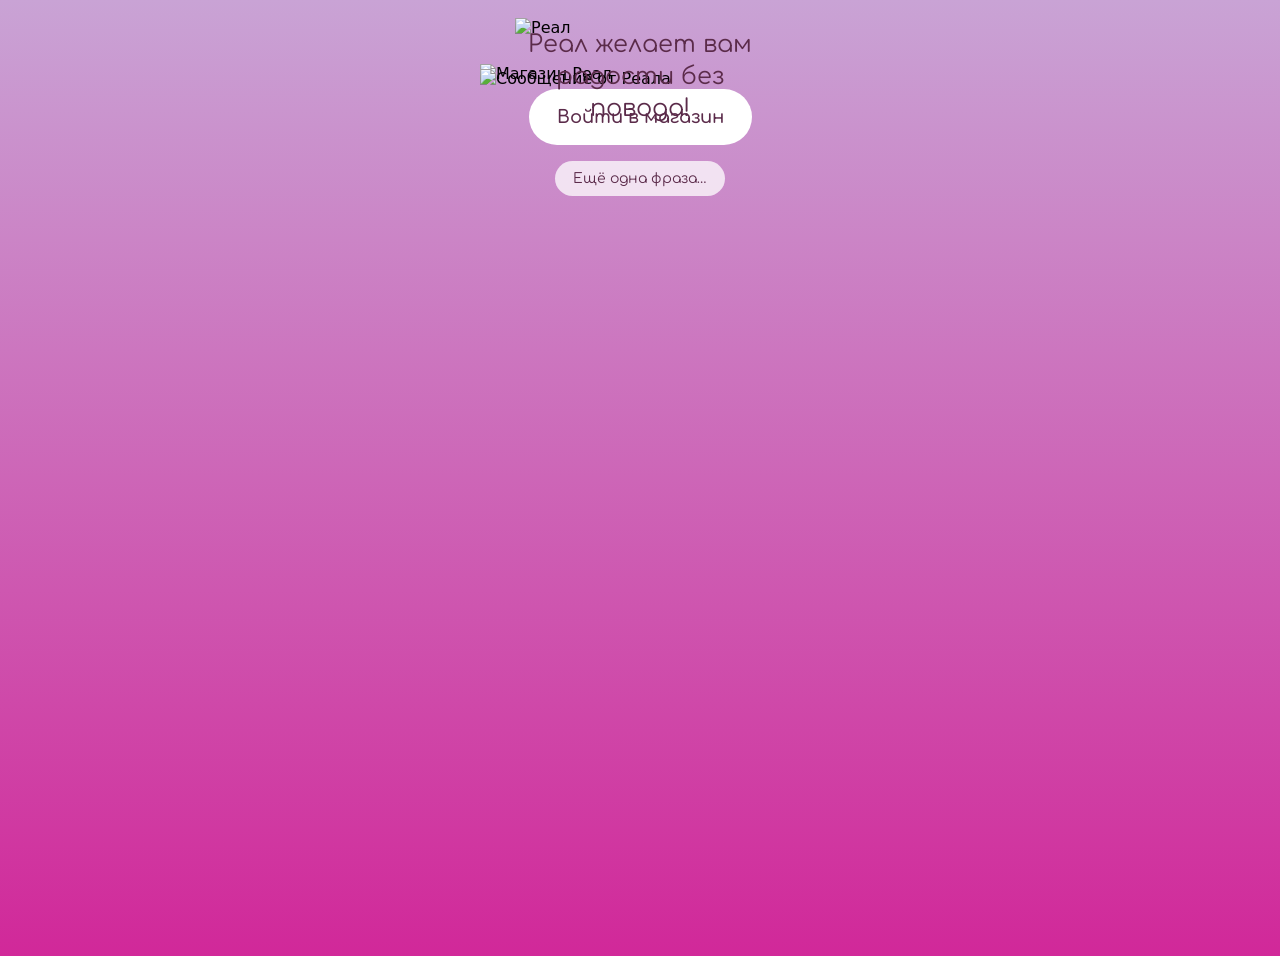
==== index.html @ b049d518 "Add files via upload" ====
<!DOCTYPE html>
<html lang="ru">
<head>
  <meta charset="UTF-8" />
  <meta name="viewport" content="width=device-width, initial-scale=1.0" />
  <title>Реал для тебя</title>

<link rel="preconnect" href="https://fonts.googleapis.com">
<link rel="preconnect" href="https://fonts.gstatic.com" crossorigin>
<link href="https://fonts.googleapis.com/css2?family=Comfortaa:wght@400;500;600&display=swap" rel="stylesheet">
  
  <link rel="stylesheet" href="style.css" />
</head>

<body>
  <div class="container">

    <!-- Логотип -->
    <img src="assets/rt_logo.png" alt="Реал" class="logo" />

    <!-- Облачко с текстом -->
<div class="speech-wrapper" id="speechWrapper">
  <div class="speech-float">
    <img src="assets/rt_textcloud.png" alt="Сообщение от Реала" class="speech-bubble" />
    <div class="speech-text" id="speechText">
      Реал рад тебя видеть! Если честно, то даже Очень рад!
    </div>
  </div>
</div>

    <!-- Домик -->
<img src="assets/rt_shop.png" alt="Магазин Реал" class="house" />

<!-- Кнопка -->
<a href="shop.html" class="enter-button">
  Войти в магазин
</a>

<button class="next-button" id="nextPhrase">
  Ещё одна фраза…
</button>

  </div>

  <script src="script.js"></script>
</body>
</html>
---- style.css ----
из/* Сброс */
* {
  margin: 0;
  padding: 0;
  box-sizing: border-box;
}

/* Тело страницы */
body {
  min-height: 100vh;
  background: linear-gradient(180deg, #C9A3D5, #D12899);
  font-family: system-ui, -apple-system, BlinkMacSystemFont, "Segoe UI", sans-serif;
  display: flex;
  justify-content: center;
  align-items: center;
}

/* Контейнер */
.container {
  width: 100%;
  max-width: 420px;
  height: 100vh;
  padding: 20px;
  display: flex;
  flex-direction: column;
  align-items: center;
  justify-content: flex-start;
}

/* Логотип */
.logo {
  width: 78%;
  max-width: 250px;
  margin-top: -10px;
  margin-bottom: 32px;
}

/* Облачко */
.speech-wrapper {
  position: relative;
  width: 100%;
  max-width: 320px;
  transition: transform 0.7s ease;
}

.speech-float {
  animation: float 4s ease-in-out infinite;
}

.speech-bubble {
  width: 100%;
  display: block;
}

/* Текст в облачке */
.speech-text {
  position: absolute;
  top: 42%;
  left: 50%;
  transform: translate(-50%, -50%);
  width: 85%;
  text-align: center;
  
  font-family: 'Comfortaa', sans-serif;
  
  font-size: 24px;
  line-height: 1.33;
  color: #5b2b4a;
  opacity: 1;
  transition: opacity 0.4s ease;
}

/* Домик */
.house {
  width: 100%;
  max-width: 320px;
  margin-top: -24px;
  margin-bottom: 0px;
}

/* Кнопка */
.next-button {
  margin-top: 0px;
  margin-bottom: 0px;
  padding: 10px 18px;   /* было 14px 22px */
  border: none;
  border-radius: 26px;  /* чуть меньше */
  background-color: rgba(255, 255, 255, 0.75);
  color: #5b2b4a;
  font-size: 14px;      /* было 16px */
  font-family: 'Comfortaa', sans-serif;
  cursor: pointer;
  transition: transform 0.2s ease, background-color 0.2s ease;
}

.next-button:active {
  transform: scale(0.96);
  background-color: rgba(255, 255, 255, 1);
}

/* Плавное «плавание» облачка */
@keyframes float {
  0% { transform: translateY(0); }
  50% { transform: translateY(-6px); }
  100% { transform: translateY(0); }
}

/* Реакция облачка при смене фразы */
.speech-wrapper.react {
  transform: scale(1.1);
}

/* Кнопка "Войти в магазин" */
.enter-button {
  margin-top: 6px;
  margin-bottom: 16px;
  padding: 18px 28px;   /* увеличили */
  border-radius: 32px;
  background-color: #ffffff;  /* сделали плотнее */
  color: #5b2b4a;
  font-size: 18px;      /* увеличили */
  font-weight: 600;     /* добавили акцент */
  font-family: 'Comfortaa', sans-serif;
  text-decoration: none;
  text-align: center;
  transition: transform 0.2s ease, box-shadow 0.2s ease;
}

.enter-button:active {
  transform: scale(0.96);
}


/* Контейнер второй страницы */
.shop-container {
  min-height: 100vh;
  padding: 20px;
  display: flex;
  flex-direction: column;
}

/* Кнопка выхода */
.exit-button {
  align-self: flex-start;
  padding: 10px 18px;
  border-radius: 25px;
  background-color: rgba(255, 255, 255, 0.9);
  color: #5b2b4a;
  font-size: 14px;
  font-family: 'Comfortaa', sans-serif;
  text-decoration: none;
  margin-bottom: 20px;
  transition: transform 0.2s ease;
}

.exit-button:active {
  transform: scale(0.95);
}

/* Галерея */
.gallery {
  display: grid;
  grid-template-columns: 1fr 1fr;
  gap: 4px;
  width: 100%;
}

/* Картинки */
.gallery img {
  width: 100%;
  aspect-ratio: 4 / 5;
  object-fit: contain;
  justify-self: center;
}
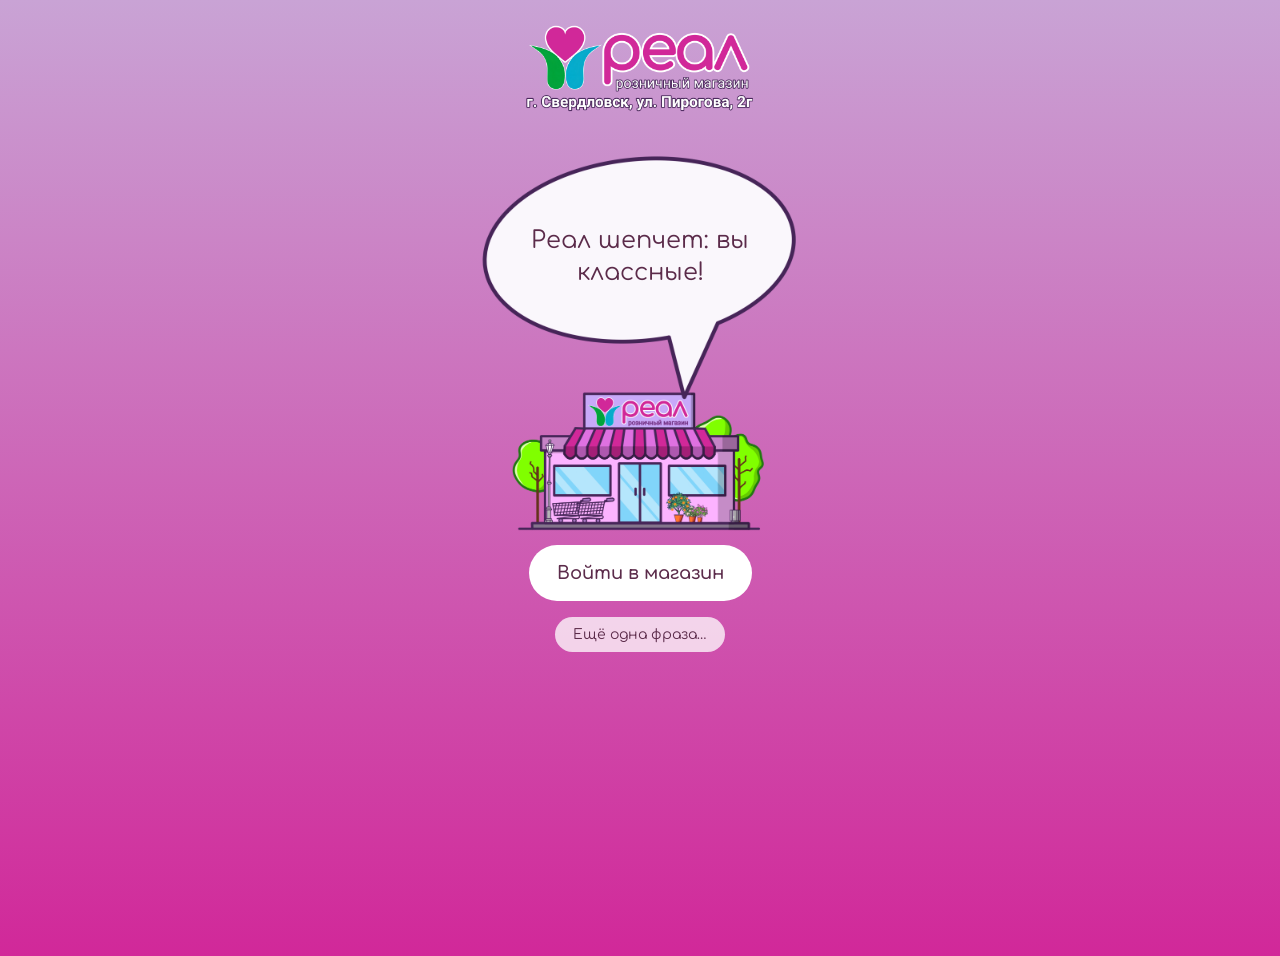
==== commit 9162cd0f: "Update index.html" ====
--- a/index.html
+++ b/index.html
@@ -13,6 +13,9 @@
 </head>
 
 <body>
+
+  <div class="petals"></div>
+  
   <div class="container">
 
     <!-- Логотип -->
--- a/style.css
+++ b/style.css
@@ -172,3 +172,94 @@
   object-fit: contain;
   justify-self: center;
 }
+
+/* ===== Overlay товара ===== */
+.item-overlay {
+  position: fixed;
+  inset: 0;
+  background: rgba(0, 0, 0, 0.65);
+  display: flex;
+  justify-content: center;
+  align-items: center;
+  opacity: 0;
+  pointer-events: none;
+  transition: opacity 0.3s ease;
+  z-index: 1000;
+}
+
+.item-overlay.active {
+  opacity: 1;
+  pointer-events: auto;
+}
+
+/* Модальное окно */
+.item-modal {
+  position: relative;
+  width: 80vw;
+  max-width: 420px;
+  max-height: 80vh;
+}
+
+.item-modal img {
+  width: 100%;
+  height: auto;
+  border-radius: 14px;
+}
+
+/* Крестик */
+.close-modal {
+  position: absolute;
+  top: -14px;
+  right: -14px;
+  width: 36px;
+  height: 36px;
+  border-radius: 50%;
+  border: none;
+  background: white;
+  font-size: 24px;
+  line-height: 1;
+  cursor: pointer;
+  font-family: 'Comfortaa', sans-serif;
+}
+.enter-left {
+  transform: translateX(30%);
+  opacity: 0;
+}
+
+/* центр */
+.center {
+  transform: translateX(0);
+  opacity: 1;
+}
+
+.modal-img {
+  position: absolute;
+  inset: 0;
+  width: 100%;
+  height: auto;
+  opacity: 0;
+  transition: transform 0.3s ease, opacity 0.3s ease;
+}
+
+.modal-img.active {
+  opacity: 1;
+  transform: translateX(0);
+}
+
+/* Анимация zoom */
+.item-modal {
+  transform: scale(0.85);
+  opacity: 0;
+  transition: transform 0.35s ease, opacity 0.35s ease;
+}
+
+.item-overlay.active .item-modal {
+  transform: scale(1);
+  opacity: 1;
+}
+
+html.no-scroll,
+body.no-scroll {
+  overflow: hidden;
+  height: 100%;
+}
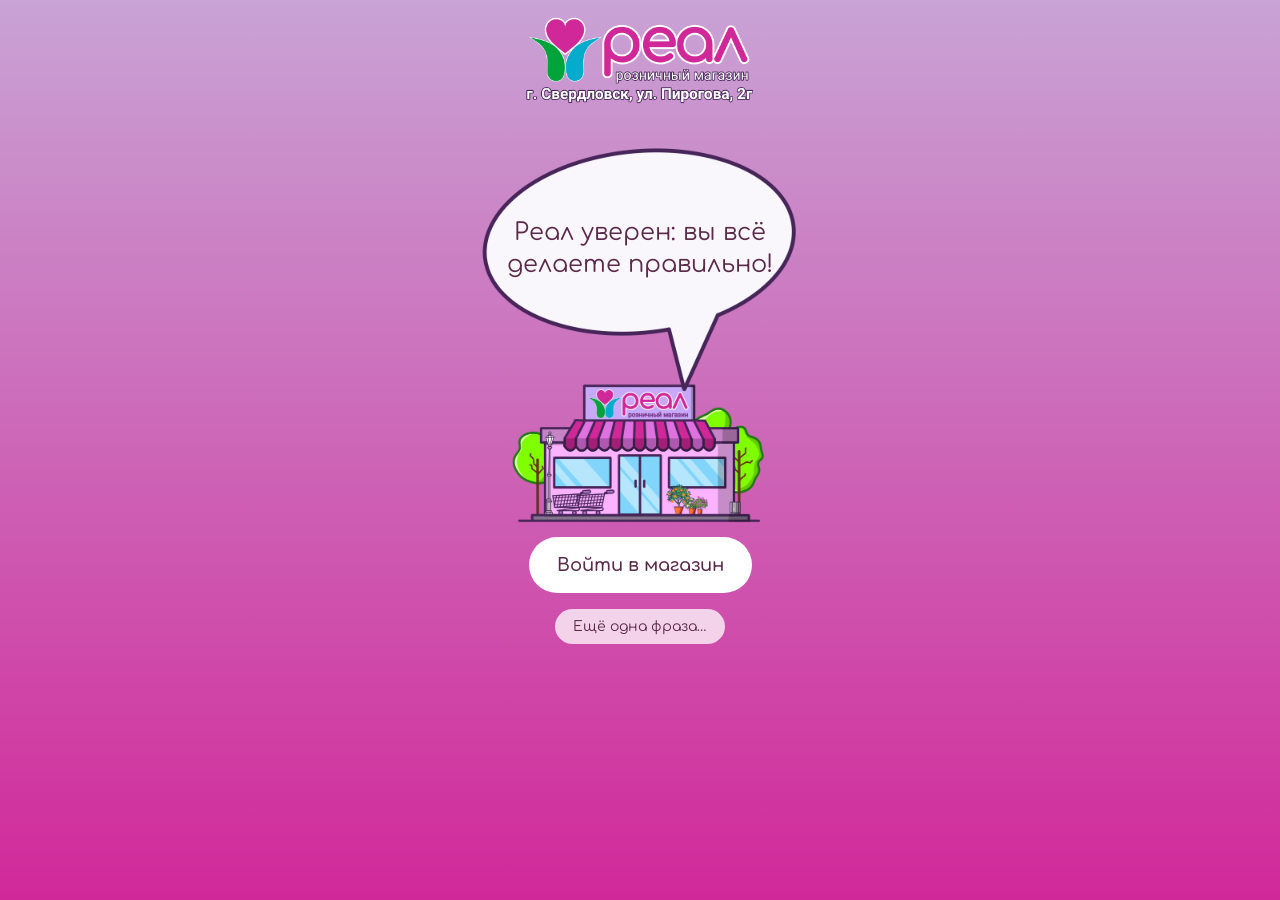
==== commit 6a8bc91d: "Clean up index.html by removing unused div Removed unused div for petals and added newline at end of" ====
--- a/index.html
+++ b/index.html
@@ -13,9 +13,6 @@
 </head>
 
 <body>
-
-  <div class="petals"></div>
-  
   <div class="container">
 
     <!-- Логотип -->
--- a/style.css
+++ b/style.css
@@ -1,4 +1,4 @@
-из/* Сброс */
+/* Сброс */
 * {
   margin: 0;
   padding: 0;
@@ -258,8 +258,9 @@
   opacity: 1;
 }
 
-html.no-scroll,
+/* Блокировка прокрутки при открытом окне товара */
 body.no-scroll {
+  position: fixed;
+  width: 100%;
   overflow: hidden;
-  height: 100%;
-}
+                   }
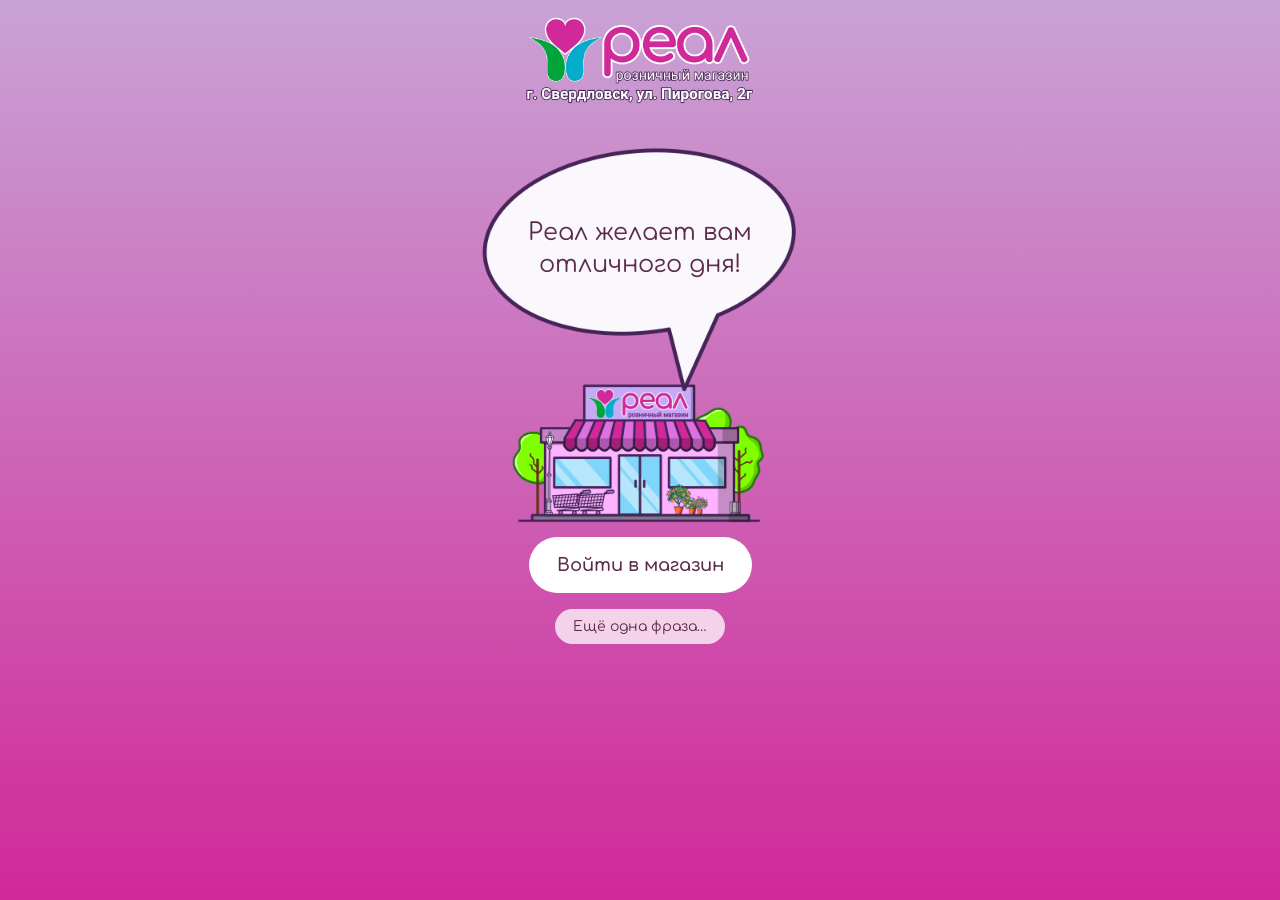
==== commit d576c3f6: "Update index.html" ====
--- a/index.html
+++ b/index.html
@@ -16,12 +16,12 @@
   <div class="container">
 
     <!-- Логотип -->
-    <img src="assets/rt_logo.png" alt="Реал" class="logo" />
+    <img src="assets/rt_logo.webp" alt="Реал" class="logo" />
 
     <!-- Облачко с текстом -->
 <div class="speech-wrapper" id="speechWrapper">
   <div class="speech-float">
-    <img src="assets/rt_textcloud.png" alt="Сообщение от Реала" class="speech-bubble" />
+    <img src="assets/rt_textcloud.webp" alt="Сообщение от Реала" class="speech-bubble" />
     <div class="speech-text" id="speechText">
       Реал рад тебя видеть! Если честно, то даже Очень рад!
     </div>
@@ -29,7 +29,7 @@
 </div>
 
     <!-- Домик -->
-<img src="assets/rt_shop.png" alt="Магазин Реал" class="house" />
+<img src="assets/rt_shop.webp" alt="Магазин Реал" class="house" />
 
 <!-- Кнопка -->
 <a href="shop.html" class="enter-button">
--- a/style.css
+++ b/style.css
@@ -5,10 +5,23 @@
   box-sizing: border-box;
 }
 
+/* Запасной цвет фона под градиентом */
+html {
+  background-color: #C9A3D5;
+}
+
+/* Фоновый градиент: закреплён на весь экран, не зависит от body */
+body::before {
+  content: "";
+  position: fixed;
+  inset: 0;
+  background: linear-gradient(180deg, #C9A3D5, #D12899);
+  z-index: -1;
+}
+
 /* Тело страницы */
 body {
   min-height: 100vh;
-  background: linear-gradient(180deg, #C9A3D5, #D12899);
   font-family: system-ui, -apple-system, BlinkMacSystemFont, "Segoe UI", sans-serif;
   display: flex;
   justify-content: center;
@@ -18,8 +31,8 @@
 /* Контейнер */
 .container {
   width: 100%;
-  max-width: 420px;
-  height: 100vh;
+  max-width: min(420px, 100vh);
+  min-height: 100vh;
   padding: 20px;
   display: flex;
   flex-direction: column;
@@ -133,6 +146,8 @@
 
 /* Контейнер второй страницы */
 .shop-container {
+  width: 100%;
+  max-width: 100vh;
   min-height: 100vh;
   padding: 20px;
   display: flex;
@@ -263,4 +278,4 @@
   position: fixed;
   width: 100%;
   overflow: hidden;
-                   }
+}
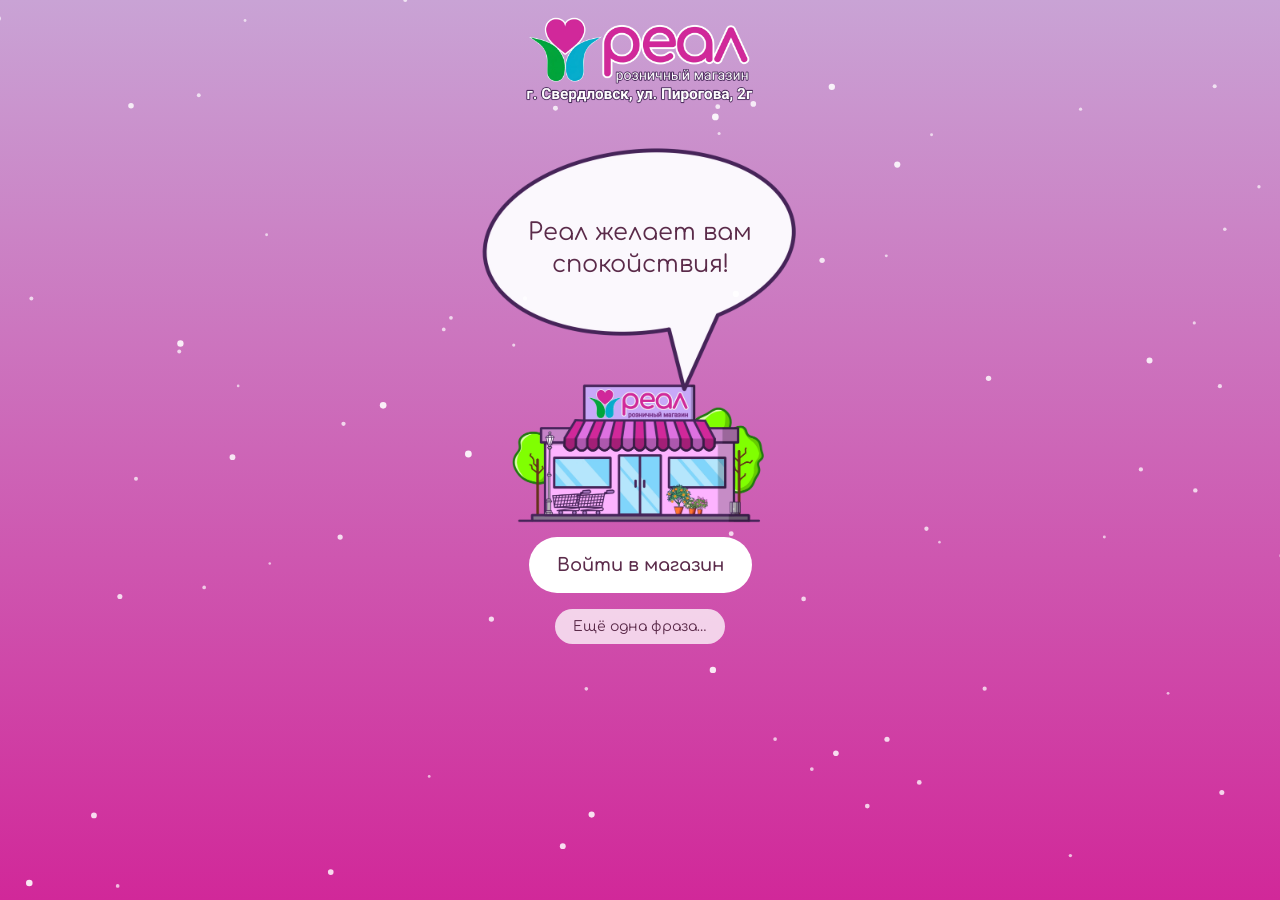
==== commit d14391ca: "Add snow.js script to index.html" ====
--- a/index.html
+++ b/index.html
@@ -43,5 +43,6 @@
   </div>
 
   <script src="script.js"></script>
+  <script src="snow.js"></script>
 </body>
 </html>
